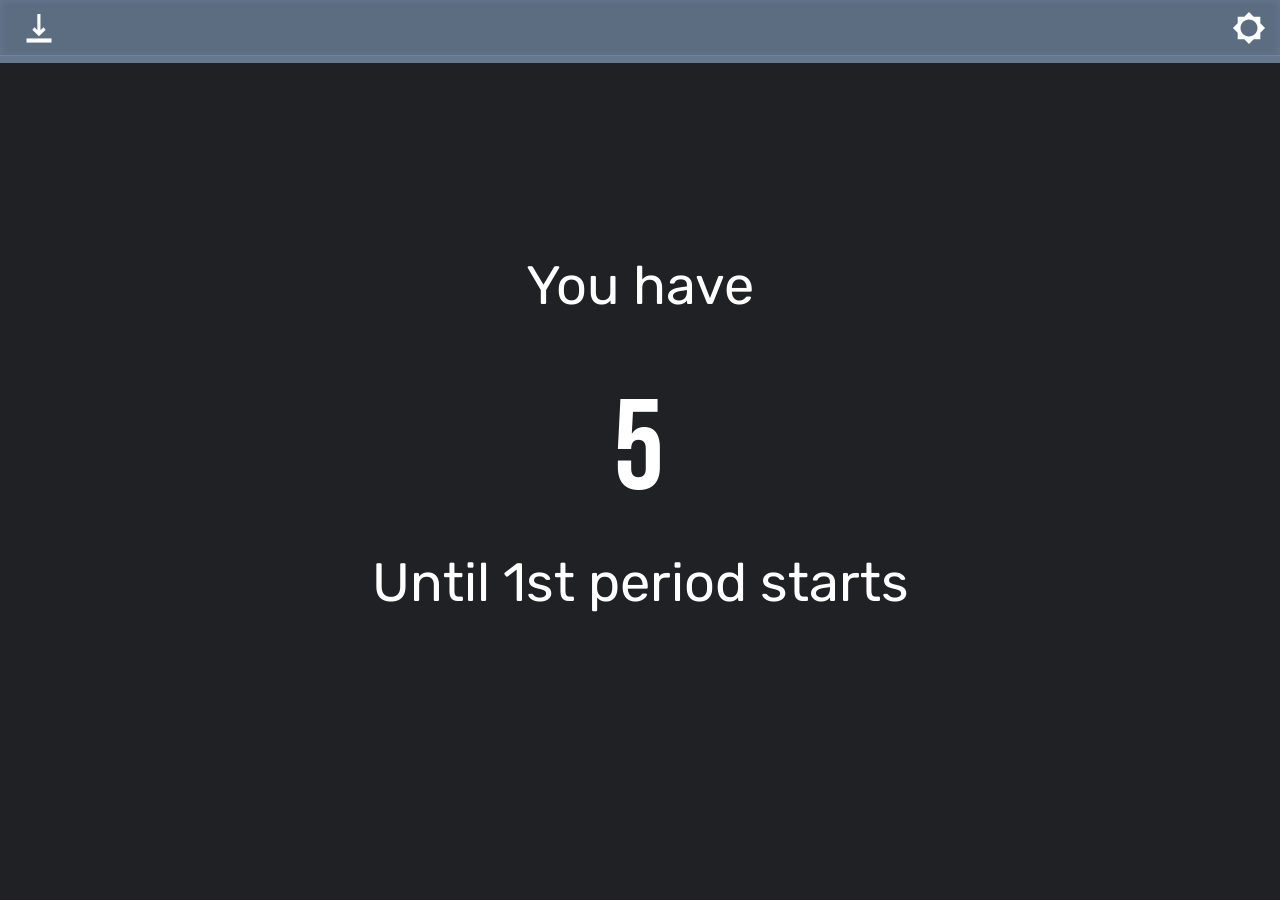
==== index.html @ 4360d19e "upload main files" ====
<html lang="en">
    <head>
    <meta charset="UTF-8">
    <title id="title">Work pls</title>
    <link rel="icon" href="icons/icon.svg">
    <link href="Scripts/fonts.css" rel="stylesheet" type="text/css">
    <link href="Scripts/theme.css" rel="stylesheet" type="text/css">
    <link href="Scripts/style.css" rel="stylesheet" type="text/css">
    <link id="customFont" href="https://fonts.googleapis.com/css?family=Roboto" rel="stylesheet">
    <style id="customFontCSS"></style>
    <style id="imported-fonts"></style>
<body class="dark" style="transition-duration: 350ms;">
    <div id="count-down" style="display: none;">
        <p id="count-text">0:00:00 until the year is over</p>
    </div>
    <div id="settingsMenu">
        <details open>
            <summary class="setText">Schedule</summary>
            <div class="settingsContainer" tabindex="-1">
                <select id="myDropdown"><option value="">None</option></select><label class="setText">Count Down to Date</label>
            </div>
            <div class="settingsContainer" tabindex="-1">
                <select id="schedule-selection" class="settings"><option value="">None</option></select>
                <label class="setText">Campus / Grade</label>
            </div>
            <div tabindex="-1" class="settingsContainer">
                <select tabindex="-1" class="settings" id="database-source">
                    <option value="local">Local</option>
                    <option value="global">Global</option>
                </select> <label class="setText">Schedule Data Source</label>
            </div>
        </details>
        <details open>
            <summary class="setText">Appearance</summary>
            <div class="settingsContainer">
                <input class="settings" tabindex="-1"id="navbarColor" type="color" value="#5c6d81" onfocus="autoUpdNavbar(this)"/> <label class="setText">Navbar Color</label>
            </div>
            <div class="settingsContainer">
                <input class="settings" id="textism" tabindex="-1"type="color" value="#ffffff" onfocus="autoUpdText(this)"/> <label class="setText">Text Color</label>
            </div>
            <div class="settingsContainer">
                <input class="settings" id="countdown-color" tabindex="-1" type="color" value="#ffffff"/> <label class="setText">Countdown Text Color</label>
            </div>
            <div class="settingsContainer">
                <input class="settings" id="countdown-background-color" tabindex="-1" type="color" value="#0086ba"/> <label class="setText">Countdown Background Color</label>
            </div>
            <div class="settingsContainer">
                <input class="settings" tabindex="-1" id="iconcolor" type="color" value="#ffffff" onfocus="autoUpdIconColor(this)"/> <label class="setText">Icon Color</label>
            </div>
            <div class="settingsContainer">
                <input class="settings" tabindex="-1" id="bg" type="color" value="#202124" onfocus="autoUpd(this)"/> <label class="setText">Background Color</label>
            </div>
            <div class="settingsContainer" tabindex="-1">
                <select class="settings" tabindex="-1" id="fonts" onchange="changeFont(this)">
                <option class="optionSettings Default"><p>Default</p></option>
                <option class="optionSettings Hylian"><p>Hylian</p></option>
                <option class="optionSettings Apple"><p>Apple</p></option>
                <option class="optionSettings Mason"><p>Mason</p></option>
                <option class="optionSettings Kirby"><p>Kirby</p></option>
                <option class="optionSettings GameboySmall"><p>Gameboy</p></option>
                <option class="optionSettings LOTR" style="font-size: unset !important;"><p>LOTR</p></option>
                <option class="optionSettings Minecraft"><p>Minecraft</p></option>
                <option style="font-family: 'Unknown';" class="optionSettings"><p>Unknown</p></option>
                <option class="optionSettings" style="font-family: 'Enchanting';"><p>Enchanting</p></option>
                <option class="optionSettings Demon"><p>Demon</p></option>
                <option class="optionSettings CookieMonster"><p>CookieMonster</p></option>
                <option class="optionSettings OnePiece"><p>OnePiece</p></option>
                <option class="optionSettings BlackOps"><p>BlackOps</p></option>
                <option class="optionSettings Sankofa"><p>Sankofa</p></option>
                <option class="optionSettings Knight"><p>Knight</p></option>
                <option class="optionSettings Google"><p>Google</p></option>
                <option class="optionSettings SilkScreen"><p>SilkScreen</p></option>
                <option class="optionSettings Micro5"><p>Micro5</p></option>
                <option class="optionSettings Monoton"><p>Monoton</p></option>
                <option class="optionSettings Circular"><p>Circular</p></option>
                <option class="optionSettings Wingding"><p>Wingding</p></option>
                <option class="optionSettings Navy"><p>Navy</p></option>
                <option class="optionSettings Knee"><p>Knee</p></option>
            </select>  <label class="setText">Font Style</label>
        </div>
            <div class="settingsContainer" tabindex="-1">
                <select class="settings" tabindex="-1" id="fx" onchange="changeFX(this)">
                    <option class="optionSettings Mason">None</option>
                    <option class="optionSettings Mason">Daniella</option>
                    <option class="optionSettings Mason">Christmas</option>
                </select>  <label class="setText">Custom FX</label>
            </div>
            <div tabindex="-1" class="settingsContainer">
                <select tabindex="-1"  class="settings" id="presets" onchange="changePreset(this)">
                <option class="optionSettings Mason">None</option>
                <option class="optionSettings Mason">Christmas</option> 
                <option class="optionSettings Mason">Thanksgiving</option>
                <option class="optionSettings Mason">Daniella</option> 
                <option class="optionSettings Mason">Cranberry</option> 
                <option class="optionSettings Mason">EthanRe</option> 
                <option class="optionSettings Mason">Coolest</option> 
                <option class="optionSettings Mason">Christopher</option> 
                <option class="optionSettings Mason">Isaiah</option> 
                <option class="optionSettings Mason">EnchantingTable</option> 
                <option class="optionSettings Mason">Jack</option> 
                <option class="optionSettings Mason">WRX-STI</option>
                <option class="optionSettings Mason">Moto</option> 
                <option class="optionSettings Mason">Mason</option> 
                <option class="optionSettings Mason">Borton</option> 
                <option class="optionSettings Mason">The G.O.A.T</option> 
                <option class="optionSettings Mason">Goat Edit</option> 
                <option class="optionSettings Mason">Massive</option> 
                <option class="optionSettings Mason">Skibidi</option> 
                <option class="optionSettings Mason">ThickOfIt</option> 
                <option class="optionSettings Mason">KneeSurgery</option> 
                <option class="optionSettings Mason">Cyrus</option> 
                <option class="optionSettings Mason">Navy</option>
                <option class="optionSettings Mason">JordanN</option> 
                <option class="optionSettings Mason">Subnautica</option> 
                <option class="optionSettings Mason">Kenzie</option> 
                <option class="optionSettings Mason">Paige</option> 
                <option class="optionSettings Mason">Peanuts</option> 
                <option class="optionSettings Mason">RX-7</option> 
                <option class="optionSettings Mason">Bill</option> 
                <option class="optionSettings Mason">Tales</option> 
                
                </select>
                <label class="setText">Presets</label>
            </div>

            <div tabindex="-1" class="settingsContainer">
                <select id="timeControls" class="settings" title="Changes which time renderer the site should use, defaults to 'Classic' Milliseconds will return after spirit week" onchange="changeTimeControl(this)">
                <option value="Classic" title="Displays regular times, very consistant">Classic</option>
                <option value="Milliseconds" title="Displays milliseconds, can be volitile">Milliseconds</option>
                </select> <label class="setText">Time Controller</label>
            </div>
            <div tabindex="-1" class="settingsContainer">
                <button tabindex="-1" onclick="downloadCST()">Download CST</button>
            </div>
            <div tabindex="-1" class="settingsContainer">
                <button tabindex="-1" onclick="clearBGImg()">Clear Image</button>
            </div>
            <div tabindex="-1" class="settingsContainer">
                <button tabindex="-1" onclick="clearFonts()">Clear Saved Fonts</button>
            </div>
            <div tabindex="-1" class="settingsContainer">
                <input tabindex="-1" type="checkbox" id="span" value="false"><label class="setText">Use Spanish</label>
            </div>
            <div tabindex="-1" class="settingsContainer">
                <input tabindex="-1" id="navbar-opacity" type="range" min="0" step=".01" max="1" value="1" onfocus="updateNbOp(this)" onblur="cancelUpdateNbOp()" onchange="saveNavbarOpacity(this)"><label class="setText">Navbar Opacity</label>
            </div>
            <div tabindex="-1" class="settingsContainer">
                <button tabindex="-1" type="button" onclick="resetSettings()">Reset Settings</button>
            </div>
        </details>
        <details open>
            <summary class="setText">Background Image</summary>
            <div class="settingsContainer">
                <div class="file-input-control">
                    <input class="settings" tabindex="-1" id="bg-img" type="file" accept="image/*" onchange="updateBGImage(this)"/>
                    <label class="file-input-button" for="bg-img">Choose File</label>
                    <span class="file-input-name">No file selected</span>
                    <span id="bg-image-status" class="file-upload-status" role="status" aria-live="polite"></span>
                </div>
                <label class="setText">ALT Background Image</label>
            </div>
            <div tabindex="-1" class="settingsContainer" title="Change how the background image fits the page">
                <select tabindex="-1" id="sizing" class="settings" onchange="changeSizingStyle(this)">
                    <option class="Mason" title="Fill the entire screen no matter if the image actually fits">Cover</option>
                    <option class="Mason" title="Fit the image so it doesn't go too far in any direction">Contain</option>
                    <option class="Mason" title="Set a custom Image Size">Custom</option>
                </select> <label class="setText">  Background Image Sizing</label>
            </div>
            <div tabindex="-1" class="settingsContainer" title="Change the size" id="custom-position">
                <input type="range" min="1" max="100" step="1" id="value-x" onchange="changeCustomSize(this)"> <label>Custom Width</label> <br>
            </div>
            <div tabindex="-1" class="settingsContainer" title="Change how the background image repeats">
                <select tabindex="-1" id="repeating" class="settings" onchange="changeRepeatStyle(this)">
                    <option class="Mason" value="no-repeat" title="Don't repeat the image">No-Repeat</option>
                    <option class="Mason" value="repeat-x" title="Repeat the image across the width">Repeat-X</option>
                    <option class="Mason" value="repeat-y" title="Repeat the image across the height">Repeat-Y</option>
                    <option class="Mason" value="repeat" title="Repeat the image across both directions">Repeat</option>
                </select> <label class="setText">Background Image Repeating</label>
            </div>
        </details>
        <details open>
            <summary class="setText">Schedule Data</summary>
            <div class="settingsContainer" tabindex="-1">
                <select id="custom-schedule-sheet" class="settings">
                    <option value="mainSchedule">Main Schedule</option>
                    <option value="countdown">Countdown</option>
                    <option value="specialScheduleDays">Special Days</option>
                    <option value="periodText">Period Text</option>
                </select>
                <label class="setText">CSV type to upload</label>
            </div>
            <div class="settingsContainer" tabindex="-1">
                <button type="button" id="download-schedule-example">Download Example Data</button>
            </div>
            <div class="settingsContainer" tabindex="-1">
                <a class="tutorial-button" href="CSV_Upload_Tutorial.html" target="_blank" rel="noopener">Open CSV Tutorial</a>
            </div>
            <div class="settingsContainer" tabindex="-1">
                <div class="file-input-control">
                    <input id="custom-schedule-file" type="file" accept=".csv,text/csv" class="settings">
                    <label class="file-input-button" for="custom-schedule-file">Choose CSV File</label>
                    <span class="file-input-name">No file selected</span>
                    <span id="schedule-upload-status" class="file-upload-status" role="status" aria-live="polite"></span>
                </div>
                <label class="setText">Upload Schedule Data</label>
            </div>
        </details>
        </div>
    </div>
    <div class="navbar" id="navbarspace"></div>
        <div class="navbar" id="navbar">
            <div class="icon" id="import-box">
                <img id="import" class="s-icon" onclick="importFont()" src="icons/import.svg">
            </div>
        <svg class="icon darkmode" id="allsun" xmlns="http://www.w3.org/2000/svg" viewBox="0 0 24 24">
            <path d="M0 0h24v24H0z" fill="none"></path>
            <path id="sunrays" d="M20 15.31L23.31 12 20 8.69V4h-4.69L12 .69 8.69 4H4v4.69L.69 12 4 15.31V20h4.69L12 23.31 15.31 20H20v-4.69zM12 18c-3.31 0-6-2.69-6-6s2.69-6 6-6 6 2.69 6 6-2.69 6-6 6z" style="transition-duration: 350ms;"></path>
        </svg>
    </div>
    <div id="sub-console"></div>
    <div id="content">
        <video id="video" loop preload="none">
            <source id="source" src="Videos/charlie brown.mp4">
        </video>
        <div id="schedule">
            <div id="prompt" data-before="You have" data-after="Until 1st period starts" onclick="">5</div>
        </div>
        <div class="material-symbols-rounded" id="fullscreen">fullscreen</div>
        <div id="iframes"></div>
        <div id="text-input"></div>
        <div class="container"></div>
        <div id="input" contenteditable="true"></div>
    </div>
    <footer>
        <a href="">Nothing</a>
        <a href="" versetoblooket="">Works</a>
        <a href="">Down</a>
        <a href="">Here</a>
        <a href="">Quote Book</a>
        <span>2022 Henry Getz</span>
    </footer>
        <script src="Scripts/googleSheets.js"></script>
    <script src="Scripts/testClock.js"></script>
    <script src="Scripts/mainSchedule.js"></script>
    <script src="Scripts/hscript.js"></script>
    <script src="Scripts/endOfYearTimer.js" defer></script>
    <script defer src="Scripts/script.js"></script>
    <script src="Scripts/font-import.js"></script>
    <script src="Scripts/files.js"></script>
    <script src="Scripts/cstParser.js"></script>
    <script src="Scripts/timeControls.js" defer></script>
    <script src="Scripts/countdownDropdown.js"></script>
    <script src="Scripts/nextClass.js"></script>
</body></html>
---- Scripts/fonts.css ----
@font-face {
    font-family: "Rubik";
    src: url('../fonts/Rubik-Italic-VariableFont_wght.ttf') format('truetype');
    font-style: italic;
}

@font-face {
    font-family: "Rubik";
    src: url('../fonts/Rubik-VariableFont_wght.ttf') format('truetype');
    font-weight: normal;
}
/*
@font-face {
    font-family: "Lobster";
    src: url('../static/fonts/Lobster-Regular.ttf') format('truetype');
}

@font-face {
    font-family: "Amatic";
    src: url('../static/fonts/AmaticSC-Regular.ttf') format('truetype');
    font-weight: normal;
}

@font-face {
    font-family: "Amatic";
    src: url('../static/fonts/AmaticSC-Bold.ttf') format('truetype');
    font-weight: bold;
}

@font-face {
    font-family: "Abril Fatface";
    src: url('../static/fonts/AbrilFatface-Regular.ttf') format('truetype');
}
*/
@font-face {
    font-family: "Bebas Neue";
    src: url('../fonts/BebasNeue-Regular.ttf') format('truetype');
}
@font-face {
    font-family: "Default";
    src: url('../fonts/BebasNeue-Regular.ttf') format('truetype');
}
@font-face {
    font-family: "Hylian";
    src: url('../fonts/ZeldaGlyphs-v2-Deco.ttf') format('truetype');
}
@font-face {
    font-family: "Mason";
    src: url('../fonts/IBMPlexMono-SemiBold.ttf')
}
@font-face {
    font-family: "Kirby";
    src: url('../fonts/kirby-classic.ttf')
}
@font-face {
    font-family: "Minecraft";
    src: url('../fonts/MinecraftRegular-Bmg3.otf')
}
@font-face {
    font-family: "Unknown";
    src: url('../fonts/Unown.ttf')
}
@font-face {
    font-family: "Enchanting";
    src: url('../fonts/minecraft-enchantment.ttf')
}
@font-face {
    font-family: "Gameboy";
    src: url('../fonts/PokemonGb-RAeo.ttf')
}
@font-face {
    font-family: "LOTR";
    src: url("../fonts/Aelfa-mlam.ttf")
}
@font-face {
    font-family: "Demon";
    src: url('../fonts/BloodCrow-GdXg.ttf');
}
@font-face {
    font-family: "OnePiece";
    src: url('../fonts/OnePiece-zAqL.ttf');
}
@font-face {
    font-family: "Apple";
    src: url("../fonts/apple.woff");
}
@font-face {
    font-family: "CookieMonster";
    src: url("../fonts/Blacktinbox-oGoA.ttf");
}

@font-face {
    font-family: "BlackOps";
    src: url("../fonts/BlackOps.ttf");
}
@font-face {
    font-family: "Sankofa";
    src: url("../fonts/SankofaDisplay-Regular.ttf");
}
@font-face {
    font-family: "Knight";
    src: url("../fonts/KnightFont.ttf");
}
@font-face {
    font-family: "Google";
    src: url("../fonts/GoogleFont.ttf");
}
@font-face {
    font-family: "SilkScreen";
    src: url("../fonts/Silkscreen-Regular.ttf");
}
@font-face {
    font-family: "Micro5";
    src: url("../fonts/Micro5-Regular.ttf");
}
@font-face {
    font-family: "Monoton";
    src: url("../fonts/Monoton.ttf");
}
@font-face {
    font-family: 'Circular';
    src: url("../fonts/FlowCircular-Regular.ttf");
}
@font-face {
    font-family: 'Wingding';
    src: url("../fonts/wingding.ttf");
}
@font-face {
    font-family: "Navy";
    src: url("../fonts/BabelStoneMaritime.ttf");
}
@font-face {
    font-family: 'Christmas';
    src: url('../fonts/MerryChristmasColorRegular-ELxn.ttf');
}
@font-face {
    font-family: 'Knee';
    src: url('../fonts/VinaSans-Regular.ttf');
}
@font-face {
    font-family: "Borton";
    src: url('../fonts/TimesNewRoman.ttf');
}
/*
@font-face {
    font-family: "Cabin Sketch";
    src: url('../static/fonts/CabinSketch-Bold.ttf') format('truetype');
    font-weight: bold;
}

@font-face {
    font-family: "Cabin Sketch";
    src: url('../static/fonts/CabinSketch-Regular.ttf') format('truetype');
    font-weight: normal;
}

@font-face {
    font-family: "Fredoka One";
    src: url('../static/fonts/FredokaOne-Regular.ttf') format('truetype');
}

@font-face {
    font-family: "Readex Pro";
    src: url('../static/fonts/ReadexPro-VariableFont_wght.ttf') format('truetype');
}

@font-face {
    font-family: "Alata";
    src: url('../static/fonts/Alata-Regular.ttf') format('truetype');
}

@font-face {
    font-family: "Bungeee Shade";
    src: url('../static/fonts/BungeeShade-Regular.ttf') format('truetype');
}

@font-face {
    font-family: "Pattaya";
    src: url('../static/fonts/Pattaya-Regular.ttf') format('truetype');
}

@font-face {
    font-family: "Itim";
    src: url('../static/fonts/Itim-Regular.ttf') format('truetype');
}

@font-face {
    font-family: "Kalam";
    src: url('../static/fonts/Kalam-Regular.ttf') format('truetype');
    font-weight: normal;
}

@font-face {
    font-family: "Kalam";
    src: url('../static/fonts/Kalam-Light.ttf') format('truetype');
    font-weight: lighter;
}

@font-face {
    font-family: "Kalam";
    src: url('../static/fonts/Kalam-Bold.ttf') format('truetype');
    font-weight: bold;
    font-style: normal;
}

@font-face {
    font-family: "Cinzel";
    src: url('../static/fonts/Cinzel-VariableFont_wght.ttf') format('truetype');
}

@font-face {
    font-family: "Graduate";
    src: url('../static/fonts/Graduate-Regular.ttf') format('truetype');
}

@font-face {
    font-family: "Fugaz One";
    src: url('../static/fonts/FugazOne-Regular.ttf') format('truetype');
}

@font-face {
    font-family: "Black Ops";
    src: url('../static/fonts/BlackOpsOne-Regular.ttf') format('truetype');
}

@font-face {
    font-family: "Lobster Two";
    src: url('../static/fonts/LobsterTwo-Regular.ttf') format('truetype');
    font-weight: normal;
    font-style: normal;
}

@font-face {
    font-family: "Lobster Two";
    src: url('../static/fonts/LobsterTwo-Italic.ttf') format('truetype');
    font-weight: normal;
    font-style: italic;
}

@font-face {
    font-family: "Lobster Two";
    src: url('../static/fonts/LobsterTwo-BoldItalic.ttf') format('truetype');
    font-weight: bold;
    font-style: italic;
}

@font-face {
    font-family: "Lobster Two";
    src: url('../static/fonts/LobsterTwo-Bold.ttf') format('truetype');
    font-weight: bold;
    font-style: normal;
}

@font-face {
    font-family: "Special Elite";
    src: url('../static/fonts/SpecialElite-Regular.ttf') format('truetype');
}

@font-face {
    font-family: "Pacifico";
    src: url('../static/fonts/Pacifico-Regular.ttf') format('truetype');
}

@font-face {
    font-family: "Bangers";
    src: url('../static/fonts/Bangers-Regular.ttf') format('truetype');
}

@font-face {
    font-family: "Luckiest Guy";
    src: url('../static/fonts/LuckiestGuy-Regular.ttf') format('truetype');
}

@font-face {
    font-family: "Copse";
    src: url('../static/fonts/Copse-Regular.ttf') format('truetype');
}
*/
---- Scripts/theme.css ----
@font-face {
    font-family: "Material Symbols Outlined";
    font-style: normal;
    font-weight: 100 700;
    font-display: block;
    src: url("../fonts/material-symbols-outlined.woff2") format("woff2");
  }
  
  .material-symbols-outlined {
    font-family: "Material Symbols Outlined";
    font-weight: normal;
    font-style: normal;
    font-size: 24px;
    line-height: 1;
    letter-spacing: normal;
    text-transform: none;
    display: inline-block;
    white-space: nowrap;
    word-wrap: normal;
    direction: ltr;
    -webkit-font-smoothing: antialiased;
    -moz-osx-font-smoothing: grayscale;
    text-rendering: optimizeLegibility;
    font-feature-settings: "liga";
  }
  
  @font-face {
    font-family: "Material Symbols Rounded";
    font-style: normal;
    font-weight: 100 700;
    font-display: block;
    src: url("../fonts/material-symbols-rounded.woff2") format("woff2");
  }
  .material-symbols-rounded {
    font-family: "Material Symbols Rounded";
    font-weight: normal;
    font-style: normal;
    font-size: 24px;
    line-height: 1;
    letter-spacing: normal;
    text-transform: none;
    display: inline-block;
    white-space: nowrap;
    word-wrap: normal;
    direction: ltr;
    -webkit-font-smoothing: antialiased;
    -moz-osx-font-smoothing: grayscale;
    text-rendering: optimizeLegibility;
    font-feature-settings: "liga";
  }
  
  @font-face {
    font-family: "Material Symbols Sharp";
    font-style: normal;
    font-weight: 100 700;
    font-display: block;
    src: url("../fonts/material-symbols-sharp.woff2") format("woff2");
  }
  .material-symbols-sharp {
    font-family: "Material Symbols Sharp";
    font-weight: normal;
    font-style: normal;
    font-size: 24px;
    line-height: 1;
    letter-spacing: normal;
    text-transform: none;
    display: inline-block;
    white-space: nowrap;
    word-wrap: normal;
    direction: ltr;
    -webkit-font-smoothing: antialiased;
    -moz-osx-font-smoothing: grayscale;
    text-rendering: optimizeLegibility;
    font-feature-settings: "liga";
  }
  
  input::-webkit-outer-spin-button, input::-webkit-inner-spin-button {
      -webkit-appearance: none;
      margin: 0;
  }
  
  ::-webkit-scrollbar {
      width: 0;
  }
  
  input[type=number] {
      font-family: 'Google Sans',Roboto,Arial,sans-serif;
      font-size: 17pt;
  }
  
  html, body {
      padding: 0;
      margin: 0;
  }
  
  p {
      line-height: 24px;
      margin: 0;
  }
  
  :root {
      min-height: 100%;
      display: flex;
      flex-direction: column;--border: 2px;
      --border-radius: 0.5em;
      --time: 2s;
      --icon-color: #2f424e;
      --icon-color-hover: cornsilk;
  --weight: 510;
  }
  
  .light {
      --primary-color: #4c47dd;
      --secondary-color: #536390;
      --font-color: #63666b;
      --secondary-font-color: white;
      --bg-color: white;
      --input-bg-color: #ffffff;
      --heading-color: #292922;
      --active-border-color: #1a73e8;
      --check: green;
      --selection: lightgray;
      --sketch: dimgray;
      --navbar: #778693;
      --icon-color: #232b2a;
      --icon-color-hover: #414f4e;
      --background: #f1f3f4;
      --blank: 226 226 230;
      --color: black;
      --border-color: rgb(191 191 191);
      --red: #a00;
  }
  
  .dark {
      --caret-color: #8ab4f8;
      --primary-color: #292761;
      --secondary-color: #818cab;
      --font-color: #ffffff;
      --font-color-hover: #8989b0;
      --bg-color: #202124;
      --input-bg-color: #9babf8;
      --heading-color: #818cab;
      --footer-color: #2f424e;
      --active-border-color: #d2e3fc;
      --check: limegreen;
      --input-bg-color: #86868612;
      --selection: #508db4;
      --navbar: #5c6d81;
      --icon-color: white;
      --icon-color-hover: lightgray;
      --error: #ca3636;
      --main-background: 32, 33, 36;
      --background: rgb(78 110 206);
      --blank: 61 63 64;
      --color: #ffffff;
      --border-color: rgb(95 99 104);
      --red: rgb(237 78 76);
  }
  
  ::selection {
      background: var(--selection);
  }
  
  /* .dark .light {
      transition-duration: 3s;
  } */
  body {
      /* transition-duration: 450ms; */
      transition-property: background, color, border;
      transition-timing-function: ease-in;
      -webkit-tap-highlight-color: transparent;
      font-family: 'Google Sans',Roboto,Arial,sans-serif;
      font-size: 16px;
      color: var(--font-color);
      background-color: var(--bg-color);
      box-sizing: border-box;
      /* user-select: none; */
      /* overflow: scroll; */
      flex-grow: 1;
      display: flex;
      flex-direction: column;
  }
  
  div.icon {
      box-sizing: content-box;
      display: flex;
      align-items: center;
      height: auto;
      width: 50px;
      justify-content: center;
      user-select: none;
  }
  
  div.icon a {
      user-select: none;
  }
  .s-icon {
    position: absolute;
    color: rgb(140, 13, 13) !important;
    fill: rgb(140, 13, 13);
  }
  .icon {
      color: #ffffff !important;
      fill: #ffffff;
      /* width: 36px; */
      height: 36px;
      /* transition-property: background, color, border, filter, width, fill; */
      /* transition-timing-function: cubic-bezier(0.46, 0.03, 0.52, 0.96); */
      filter: drop-shadow(1px 1px 29px transparent);
      user-select: none;
      cursor: pointer;
      z-index: 2;
      font-family: "Material Symbols Rounded";
      font-variation-settings: 'FILL' 1, 'wght' var(--weight);
      font-size: 24pt;
  }
  
  .not-clickable {
      cursor: initial;
  }
  
  svg.icon path {
      transition-property: fill;
  }
  
  
  #fileMode, #settings {
      visibility: hidden;
  }
  
  footer {
      box-sizing: border-box;
      bottom: 0px;
      min-height: fit-content;
      flex-grow: 1;
      width: 100vw;
      display: grid;
      grid-template-columns: 1fr 1fr 1fr 1fr 1fr;
      gap: 10px;
      text-align: center;
      left: -00px;
      background-color: #2f424e;
      text-transform: lowercase;
      font-family: Copse;
      font-size: 17px;
      color: var(--secondary-font-color);
      align-items: center;
      align-content: center;
      padding: 14px;
      justify-content: space-evenly;
  }
  
  footer a {
      cursor: pointer;
      transition: 100ms;
      color: var(--secondaryfont-color);
      text-decoration: none;
  }
  
  footer a:hover {
      color: var(--active-border-color);
      /* font-size: 18px; */
      filter: drop-shadow(2px 4px 6px black);
  }
  
  a {
      text-decoration: none;
      color: inherit;
  }
  
  footer span {
      grid-column-start: 1;
      grid-column-end: -1;
      /* color: lightblue; */
      margin-top: 26px;
      text-transform: initial;
      font-size: 20px;
      font-family: 'Hylian';
      display: none;
  }
  
  footer div {
      width: fit-content;
      margin: auto;
  }
  
  hr {
      flex-basis: 100%;
      height: 0;
      margin: 0;
      border: 0;
  }
  
  #content {
      display: flex;
      position: static;
      margin: 0;
      padding: 5%;
      box-sizing: border-box;
      width: 100%;
      flex-direction: column;
  }
  
  img {
      -webkit-user-drag: none;
  }
  
  .navbar {
      height: 50px;
      width: 100%;
  }
  
  #navbarspace {
      position: absolute;
      background-color: var(--navbar);
      filter: brightness(1.111);
      transform: scaleY(1.25);
      height: 51px;
  }
  
  #navbar {
      box-sizing: border-box;
      position: absolute;
      top: 0px;
      left: 0px;
      backdrop-filter: blur(4px) brightness(0.9);
      -webkit-backdrop-filter: blur(4px) brightness(0.9);
      display: flex;
      align-items: center;
      padding: 0px 14px;
      justify-content: space-between;
      align-content: center;
      color: var(--color);
      font-variation-settings: "FILL" 1;
      height: 56px !important;
      border-bottom: 1px solid rgba(255, 255, 255, 0.12);
  }
  
  #navbar a {
      display: flex;
      align-items: center;
      justify-content: space-evenly;
      font-size: 29pt;
  }
  
  #sun, #sunrays {
      transform-origin: 50% 50%;
      transition-timing-function: cubic-bezier(0.44, 0.15, 0.16, 1.44);
      transition-property: transform, fill;
  }
  #allsun {
      position: static;
      width: 34px;
      height: 34px;
      margin-left: auto;
      transform-origin: center;
      transition: transform 400ms ease;
  }
    #allsun.settings-open {
        transform: rotate(180deg);
  }
  body.dark #sun {
      transform: translate(-15%, 0%) scale(120%) rotateY(41deg);
  }
  
  body.dark #sunrays {
      transform: rotate(-180deg);
  }
  
  .sharp {
      font-family: "Material Symbols Sharp";
  }
  
  a[href*="contact"] {
      display: none !important;
  }
  
  #intro span.header {
      width: 100%;
      text-align: center;
  }
  
  .links {
      display: flex;
      justify-content: space-around;
      width: 100%;
      
  }
  
  footer {
      display: block !important;
  }
---- Scripts/style.css ----
html, body {
    overflow: hidden;
    height: 100%;
    margin: 0;
    background-image: unset;
    background-repeat: no-repeat;
    background-size: cover;
    background-position: 50% 100%;
}
* {
    box-sizing: border-box;
}
#video {
    left:0;
    top:0;
    width: 100%;
    height: 100%;
    position: absolute;
    z-index: -1;
    display: none;
    object-fit: cover;

}
.snow {
    width: 5vh;
    height: 5vh;
    position: absolute;
    z-index: 0;
}
body {
    display: flex;
    align-items: center;
}
.setText {
    filter: none;
}
.settings {
    margin-right: 4px;
}
#custom-position {
    display: none;
}
* {
    user-select: none;
}
#settingsMenu {
    background-color: #202124;
    color: #ffffff;
    width: min(440px, 36vw);
    height: min(72vh, 640px);
    position: absolute;
    right: 0;
    top: 10%;
    z-index: 4;
    filter: none;
    opacity: 0;
    visibility: hidden;
    pointer-events: none;
    transform: translateX(110%);
    transition: transform 400ms cubic-bezier(0.42, 0, 0.27, 1.02), opacity 220ms ease, visibility 0ms linear 220ms;
    border: 2px solid;
    border-color: #5c6d81;
    border-radius: 14px;
    overflow-y: auto;
    overflow-x: hidden;
    padding: 12px;
    box-sizing: border-box;
    box-shadow: 0 16px 34px rgba(0, 0, 0, 0.38);
    scrollbar-width: thin;
    scrollbar-color: #778693 transparent;
}
#settingsMenu.open {
    opacity: 1;
    visibility: visible;
    pointer-events: auto;
    transform: translateX(0);
    transition: transform 400ms cubic-bezier(0.42, 0, 0.27, 1.02), opacity 220ms ease, visibility 0ms linear 0ms;
}
#settingsMenu::-webkit-scrollbar {
    width: 8px;
}
#settingsMenu::-webkit-scrollbar-track {
    background: transparent;
}
#settingsMenu::-webkit-scrollbar-thumb {
    background: #778693;
    border-radius: 4px;
}
#settingsMenu::-webkit-scrollbar-thumb:hover {
    background: #b8cbe0;
}
.settingsContainer {
    filter: none !important;
    padding: 8px 10px;
    display: flex;
    flex-direction: row;
    align-items: center;
    gap: 10px;
    min-height: 38px;
    box-sizing: border-box;
}
details {
    margin: 0 0 12px;
    border: 1px solid rgba(255, 255, 255, 0.2);
    border-radius: 10px;
    overflow: hidden;
    background: rgba(255, 255, 255, 0.04);
    box-shadow: inset 0 1px 0 rgba(255, 255, 255, 0.04);
}
details[open] {
    padding-bottom: 6px;
}
summary {
    padding: 11px 14px;
    cursor: pointer;
    font-weight: 600;
    letter-spacing: 0.06em;
    text-transform: uppercase;
    list-style: none;
    color: #ffffff;
    background: rgba(92, 109, 129, 0.42);
    border-bottom: 1px solid rgba(255, 255, 255, 0.14);
    transition: background 0.18s ease;
}
summary:hover,
summary:focus-visible {
    background: rgba(120, 142, 164, 0.52);
}
summary::-webkit-details-marker {
    display: none;
}
summary::after {
    content: "+";
    float: right;
    color: #d7e2ef;
}
details[open] summary::after {
    content: "-";
}
.settingsContainer label {
    flex: 1;
    color: inherit;
    line-height: 1.2;
}
.settingsContainer select,
.settingsContainer button,
.settingsContainer input[type="file"] {
    font: inherit;
    font-weight: normal;
    color: #ffffff;
    background: #30343b;
    border: 1px solid #778693;
    border-radius: 4px;
    padding: 5px 7px;
}
.settingsContainer select {
    max-width: 62%;
}
.settingsContainer select option {
    font-family: inherit !important;
    font-weight: normal !important;
}
.settingsContainer button {
    cursor: pointer;
}
.settingsContainer .tutorial-button {
    display: inline-block;
    color: #ffffff;
    background: #30343b;
    border: 1px solid #778693;
    border-radius: 4px;
    padding: 5px 7px;
    text-decoration: none;
}
.settingsContainer button:hover,
.settingsContainer .tutorial-button:hover,
.settingsContainer .tutorial-button:focus,
.settingsContainer select:focus,
.settingsContainer input[type="file"]:focus {
    border-color: #b8cbe0;
    outline: 2px solid rgba(184, 203, 224, 0.25);
}
.settingsContainer input[type="color"] {
    filter: none;
    width: 42px;
    height: 28px;
    padding: 2px;
    border: 1px solid #778693;
    border-radius: 4px;
    background: #30343b;
}
.file-input-control {
    display: flex;
    align-items: center;
    gap: 6px;
    max-width: 62%;
    min-width: 0;
}
.file-input-control input[type="file"] {
    position: absolute;
    width: 1px;
    height: 1px;
    opacity: 0;
    pointer-events: none;
}
.file-input-button {
    flex: 0 0 auto;
    padding: 5px 7px;
    color: #ffffff;
    background: #30343b;
    border: 1px solid #778693;
    border-radius: 4px;
    cursor: pointer;
    white-space: nowrap;
}
.file-input-button:hover,
.file-input-button:focus-within {
    border-color: #b8cbe0;
    outline: 2px solid rgba(184, 203, 224, 0.25);
}
.file-input-name {
    overflow: hidden;
    text-overflow: ellipsis;
    white-space: nowrap;
}
#navbar-opacity {
    filter: none;
    accent-color: #0086ba;
}
#span {
    accent-color: #ff7945;
}
#teachers {
    text-align: center;
    position: absolute;
    top: 15%;
    margin-bottom: 10px;
    margin-top: 10px;
    font-family: "Bebas Neue";
    outline: 0;
    font-size: 115%;
    padding: 4px;
    border-radius: 9px;
    border: 2px solid #929292;
}
#allsuns {
    position: absolute;
	top: 12%;
    z-index: 2;
	right: .5%;
}
#teachers.dark {
    background: #282b3a;
    color: #fff;
}
#teachers.light {
    background:  #fff;
    color: #282b3a;
}
#main {
    width: 100vw;
    height: 300px;
    position: static;
    /* z-index: -1; */
    margin: 0px 0px;
    user-select: none;
    object-fit: cover;
    object-position: bottom;
}
#fonts {
    text-align: center;
}
#presets {
    text-align: center;
}
#fx {
    text-align: center;
}
.playful {
    font-family: Lobster, Arial;
    font-size: 35px;
    margin-right: 5px;
}

.header {
    font-size: 31px;
    word-spacing: 10px;
    color: var(--sketch);
    font-weight: normal;
    font-family: Itim;
}

#portrait {
    width: 84px;
    border-radius: 150px;
    float: left;
    /* top: 10%;
  left: 40%; */
    shape-outside: circle(80% at 50% 23px) border-box;
    justify-content: center;
    margin-right: 15px;
    margin-bottom: 18px;
    /* display: none; */
    user-select: none;
    /* filter: grayscale(1); */
}

#intro {
    column-gap: 18px;
    align-items: flex-start;
}

@media screen and (max-width: 400px) {
    #portrait {
        display: none;
    }
}

input {
    filter: invert(1);
}

footer {
    display: none !important;
}

#intro span.header {
    width: 100%;
    text-align: center;
}
.Mason {
    --font:
    'Mason' !important;
    font-family: 'Mason' !important;
}
.Hylian {
    --font: 'Hylian' !important;
    font-family: 'Hylian' !important;
}
.Kirby {
    --font: 'Kirby' !important;
    font-family: 'Kirby' !important;
}
.Minecraft {
    --font: 'Minecraft' !important;
    font-family: 'Minecraft' !important;
}
.Default {
    --font: 'Rubik' !important;
    font-family: 'Default' !important;
}
.Unknown {
    --font: 'Unknown' !important;
    font-family: 'Unkown' !important;
}
.Enchanting {
    --font:'Enchanting' !important;
    gap: calc(50vmin/10) !important;
    font-family: 'Enchanting' !important;
    --margin: .4em !important;
}
.Gameboy {
    --font:
    'Gameboy' !important;
    font-family: 'Gameboy' !important;
    --size: 3.5vmin !important;
    font-size: 13vmin !important;
}
.Apple {
    font-family: 'Apple' !important;
    --font:
    'Apple' !important;
}
.LOTR {
    --font:
    "LOTR" !important;
    font-family: "LOTR" !important;
    gap: 0 !important;
    font-size: 28vh !important;
    --size: 8vh !important;
    --margin: calc(-40em/100) !important;
}
.GameboySmall {
    --font: 'Gameboy' !important;
    font-family: 'Gameboy' !important;
}
.CookieMonster {
    --font: 'CookieMonster' !important;
    font-family: 'CookieMonster' !important;
}
.Demon {
    --font: 'Demon' !important;
    font-family: 'Demon' !important;
}
.OnePiece {
    --font: 'OnePiece' !important;
    font-family: 'OnePiece' !important;
}
.BlackOps {
    --font: 'BlackOps' !important;
    font-family: 'BlackOps' !important;
}
.Sankofa {
    --font: 'Sankofa' !important;
    font-family: 'Sankofa' !important;
}
.Knight {
    --font: 'Knight' !important;
    font-family: 'Knight' !important; 
}
.Google {
    --font: 'Google' !important;
    font-family: 'Google' !important;
}
.SilkScreen {
    --font: "SilkScreen" !important;
    font-family: 'SilkScreen' !important;
}
.Micro5 {
    --font: 'Micro5' !important;
    font-family: 'Micro5' !important;
}
.Monoton {
    --font: 'Monoton' !important;
    font-family: 'Monoton' !important;
}
.Circular {
    --font: 'Circular' !important;
    font-family: 'Circular' !important;
}
.Wingding {
    --font: 'Wingding' !important;
    font-family: 'Wingding' !important;
}
.Navy {
    --font: 'Navy' !important;
    font-family: 'Navy' !important;
}
.Christmas {
    --font: 'Christmas' !important;
    font-family: 'LOTR' !important;
    gap: 0 !important;
    font-size: 28vh !important;
    --size: 8vh !important;
    --margin: calc(-40em/100) !important;
}
.Knee {
    --font: 'Knee' !important;
    font-family: 'Knee' !important;
}
.Borton {
    --font: 'Borton' !important;
    font-family: "Borton" !important;
}
#prompt.Christmas,
#prompt.LOTR {
    gap: 0.5rem !important;
    --margin: 0 !important;
}
#prompt.Christmas:before,
#prompt.Christmas:after,
#prompt.LOTR:before,
#prompt.LOTR:after {
    top: auto;
}
#prompt {
    display: grid;
    user-select: none;
    gap: calc(80vmin/10);
    font-size: min(15vmin, 8rem);
    --size: 6vmin;
    font-weight: 800;--weight: normal;
    text-align: center;
    text-rendering: optimizeLegibility;
    margin: 20vmin 0;
    --margin: calc(-88em/100);
    font-family:
    'Bebas Neue';
    --font:
    'Rubik';
    letter-spacing: calc(3em/100);
    --spacing:
    calc(0em/100);
    transition: 1s;
    font-weight: 500;
    z-index: 2;
}

#prompt:before {
    position: relative;
    top: 50%;
    right: 0%;
    content: attr(data-before);
    font-size: var(--size);
    font-weight: var(--weight);
    margin: var(--margin);
    font-family: var(--font);
    letter-spacing: var(--spacing);
    z-index: 2;
}

#prompt:after {
    content: attr(data-after);
    font-size: var(--size);
    font-weight: var(--weight);
    margin: var(--margin);
    font-family: var(--font);
    letter-spacing: var(--spacing);
    z-index: 2;
}

#schedule iframe {
    border: none;
    outline: none;
    width: 100%;
    height: 31vmin;
}

#fullscreen {
    cursor: pointer;
    position: absolute;
    right: 0;
    top: 0;
    text-align: center;
    display: none;
}

.navbar {
    width: 100%;
    height: 56px !important;
    opacity: 1;
    display: flex;
    z-index: 1;
}

#content {
    height: 100%;
    justify-content: center;
}

#text-input {
    visibility: hidden;
    display: none;
}

.container {
    background: #00c3ff;
    background: #00293b;
    display: none;
}

#content:not(.input) #input {
    display: none;
}

#input {
    overflow: scroll;
    outline: none;
    background-color: red;
    min-width: 1em;
    min-height: 1em;
    max-height: 5em;
    max-height: 4em;
}

#text {
    text-align: center;
    cursor: pointer;
    user-select: none;
    transition: all;
    transition-duration: 400ms;
    transition-timing-function: cubic-bezier(0.075, 0.82, 0.165, 1);
    font-size: 11pt;
    margin-top: -10pt;
}

@media (max-width: 768px) {
    html, body {
        overflow: hidden;
    }
    body {
        align-items: flex-start;
        padding-top: 0;
    }
    #settingsMenu {
        width: min(92vw, 420px);
        height: calc(100vh - 76px);
        top: 64px;
        right: 0;
        border-radius: 10px;
        padding: 10px;
        transform: translateX(110%);
        opacity: 0;
        visibility: hidden;
        pointer-events: none;
    }
    #settingsMenu.open {
        transform: translateX(0);
        opacity: 1;
        visibility: visible;
        pointer-events: auto;
    }
    #content {
        width: 100%;
        height: calc(100vh - 12vh);
        display: flex;
        align-items: center;
        justify-content: center;
        padding: 0 10px;
    }
    #schedule {
        width: 100%;
        display: flex;
        justify-content: center;
        align-items: center;
    }
    #prompt {
        font-size: clamp(2.6rem, 12vw, 5.3rem) !important;
        margin: 0;
        gap: 0.5rem !important;
        line-height: 1.05;
        --size: clamp(0.9rem, 3.5vw, 1.5rem) !important;
        --margin: 0 !important;
    }
    #prompt:before,
    #prompt:after {
        margin: var(--margin) !important;
        top: auto;
    }
    #prompt:before {
        font-size: clamp(1.2rem, 5.4vw, 1.6rem) !important;
    }
    #prompt:after {
        font-size: clamp(1rem, 4.2vw, 1.25rem) !important;
    }
    .navbar {
        height: 56px !important;
    }
    #import-box {
        width: 50px;
        height: 50px;
        top: auto;
        left: auto;
    }
    #allsun {
        width: 32px;
        height: 32px;
    }
    .settingsContainer {
        gap: 8px;
        padding: 10px 8px;
        flex-wrap: wrap;
    }
    .settingsContainer select,
    .settingsContainer .tutorial-button,
    .settingsContainer button,
    .file-input-control {
        max-width: 100%;
        width: 100%;
    }
    .file-input-control {
        min-width: 0;
    }
    .settingsContainer label {
        width: 100%;
    }
    .file-input-name {
        max-width: 100%;
    }
}

#text:hover {
    transform: scaleX(1.1);
    filter: drop-shadow(0px 0px 3px var(--background-color));
}

.playful {
    font-family: Lobster, Arial;
    font-size: 25pt !important;
}

div#text > span.icon {
    font-family: "Material Symbols Rounded";
    font-variation-settings: 'FILL' 1, 'wght' var(--weight) !important;
    color: red !important;
    opacity: inherit !important;
}
#sub-console {
    position: absolute;
    z-index: 1000;
    width: 10%;
    height: 10%;
    text-align: center;
    color: white;
}
#import {
    width: 100%;
    aspect-ratio: 1/1;
}
#import-box {
    width: 50px;
    height: 50px;
    top: auto;
    left: auto;
    cursor: pointer;
    position: static;
    display: flex;
}
.icecream {
    height: 30pt;
    z-index: -1;
    margin: 0 10pt;
    transform: translate(0px, 8pt) rotate(20deg);
    filter: drop-shadow(0px 0px 2px var(--font-color)) contrast(140%);
}

div#text > .icecream:nth-child(3) {
    transform: translate(0px, 8pt) rotate(-20deg);
    margin: 0 5pt;
}
#count-down {
    display: flex;
    justify-content: center;
    align-items: center;
    position: absolute;
    width: auto;
    aspect-ratio: 1.5/1;
    height: 15%;
    background-color: rgb(0, 134, 186);
    z-index: 999;
    left: 0;
    bottom: 0;
    border-radius: 8%;
    border-style: solid;
    border-color: rgb(40, 10, 108);
    border-width: 3px;
    padding: 8px 12px;
    box-sizing: border-box;
    margin-left: 10px;
    margin-bottom: 10px;
}
#count-text {
    font-size: 130% !important;
    text-align: center;
    width: 100%;
    box-sizing: border-box;
    margin: 0;
    cursor: pointer;
}
@keyframes countdownModeChange {
    from {
        opacity: 0;
        transform: translateY(6px);
    }
    to {
        opacity: 1;
        transform: translateY(0);
    }
}
@keyframes languageChange {
    from {
        opacity: 0.35;
        transform: translateY(4px);
    }
    to {
        opacity: 1;
        transform: translateY(0);
    }
}
body.language-change #prompt,
body.language-change #count-text,
body.language-change #settingsMenu label,
body.language-change #settingsMenu summary,
body.language-change #settingsMenu button,
body.language-change #settingsMenu .file-input-name {
    animation: languageChange 320ms ease-out;
}
#count-text.mode-change {
    animation: countdownModeChange 220ms ease-out;
}
#count-text.compact {
    font-size: 105% !important;
}
#count-text.very-compact {
    font-size: 85% !important;
}
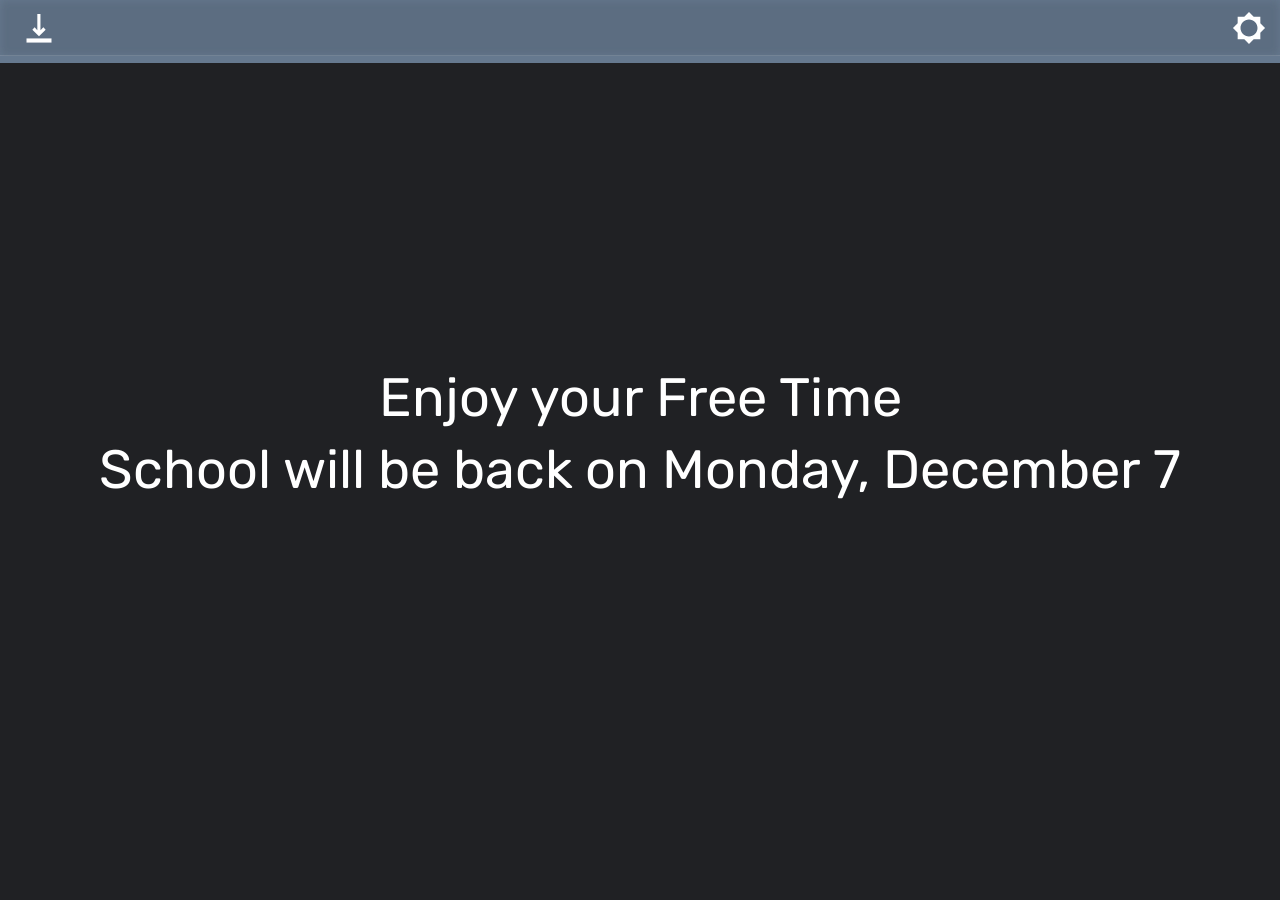
==== commit d9538102: "fix countdown bugs" ====
--- a/index.html
+++ b/index.html
@@ -243,7 +243,7 @@
     <script src="Scripts/testClock.js"></script>
     <script src="Scripts/mainSchedule.js"></script>
     <script src="Scripts/hscript.js"></script>
-    <script src="Scripts/endOfYearTimer.js" defer></script>
+    <script src="Scripts/CountDown.js" defer></script>
     <script defer src="Scripts/script.js"></script>
     <script src="Scripts/font-import.js"></script>
     <script src="Scripts/files.js"></script>
--- a/Scripts/style.css
+++ b/Scripts/style.css
@@ -223,6 +223,21 @@
     text-overflow: ellipsis;
     white-space: nowrap;
 }
+.file-upload-status {
+    flex: 1 1 100%;
+    min-width: 0;
+    padding: 7px 9px;
+    color: #ffd9d7;
+    background: color-mix(in srgb, var(--error) 22%, transparent);
+    border: 1px solid color-mix(in srgb, var(--error) 70%, transparent);
+    border-left: 3px solid var(--error);
+    border-radius: 4px;
+    font-size: 0.9em;
+    line-height: 1.3;
+}
+.file-upload-status[hidden] {
+    display: none;
+}
 #navbar-opacity {
     filter: none;
     accent-color: #0086ba;
@@ -723,9 +738,11 @@
     justify-content: center;
     align-items: center;
     position: absolute;
-    width: auto;
-    aspect-ratio: 1.5/1;
-    height: 15%;
+    width: clamp(120px, min(24vw, 22vh), 220px);
+    aspect-ratio: 1 / 1;
+    min-height: 0;
+    max-width: calc(100vw - 20px);
+    height: auto;
     background-color: rgb(0, 134, 186);
     z-index: 999;
     left: 0;
@@ -740,12 +757,26 @@
     margin-bottom: 10px;
 }
 #count-text {
-    font-size: 130% !important;
+    font-size: clamp(0.72rem, min(2.4vw, 2.4vh), 1.6rem) !important;
     text-align: center;
     width: 100%;
+    max-width: 100%;
+    overflow-wrap: anywhere;
+    line-height: 1.2;
     box-sizing: border-box;
     margin: 0;
     cursor: pointer;
+}
+@media (max-height: 360px) {
+    #count-down {
+        width: min(180px, calc(100vw - 20px), calc(100vh - 20px));
+        max-height: calc(100vh - 20px);
+        aspect-ratio: auto;
+        min-height: 72px;
+    }
+    #count-text {
+        font-size: clamp(0.5rem, 2.4vh, 1.2rem) !important;
+    }
 }
 @keyframes countdownModeChange {
     from {
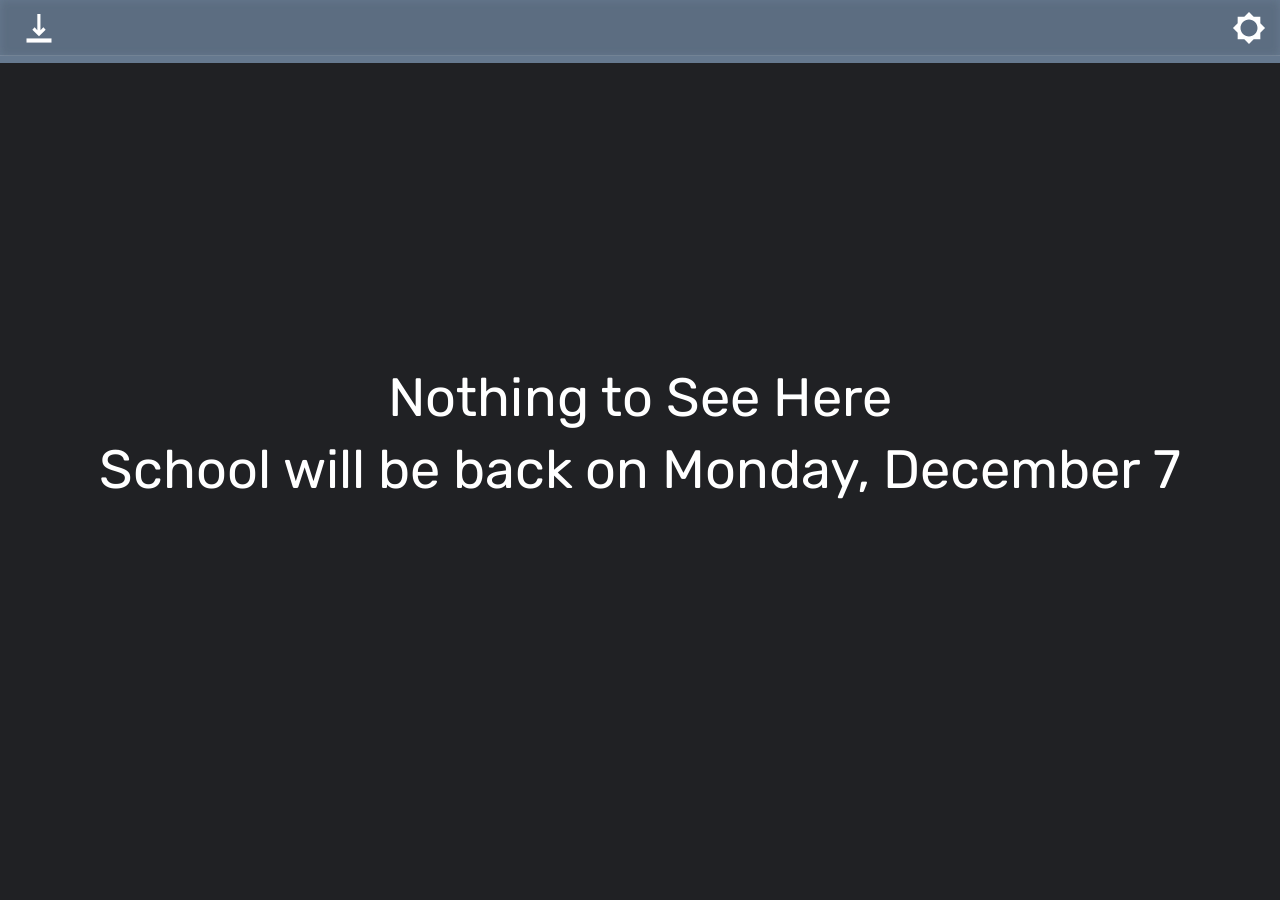
==== commit a5a2b26c: "added more custimabltey and other things" ====
--- a/index.html
+++ b/index.html
@@ -16,18 +16,51 @@
     <div id="settingsMenu">
         <details open>
             <summary class="setText">Schedule</summary>
-            <div class="settingsContainer" tabindex="-1">
-                <select id="myDropdown"><option value="">None</option></select><label class="setText">Count Down to Date</label>
-            </div>
-            <div class="settingsContainer" tabindex="-1">
-                <select id="schedule-selection" class="settings"><option value="">None</option></select>
-                <label class="setText">Campus / Grade</label>
-            </div>
             <div tabindex="-1" class="settingsContainer">
                 <select tabindex="-1" class="settings" id="database-source">
                     <option value="local">Local</option>
                     <option value="global">Global</option>
                 </select> <label class="setText">Schedule Data Source</label>
+            </div>
+            <div class="settingsContainer" tabindex="-1">
+                <select id="schedule-selection" class="settings"><option value="">None</option></select>
+                <label class="setText">Campus / Grade</label>
+            </div>
+            <div class="settingsContainer" tabindex="-1">
+                <select id="schedule-week-selector" class="settings">
+                    <option value="auto">This Week</option>
+                </select>
+                <label class="setText">Schedule Week</label>
+            </div>
+            <div class="settingsContainer" tabindex="-1">
+                <select id="myDropdown"><option value="">None</option><option value="custom">Custom</option></select><label class="setText">Count Down to Date</label>
+            </div>
+            <div class="settingsContainer custom-countdown-setting" tabindex="-1">
+                <input class="settings" id="custom-countdown-date" type="datetime-local">
+                <label class="setText" for="custom-countdown-date">Custom Countdown Date</label>
+            </div>
+            <div class="settingsContainer custom-countdown-setting" tabindex="-1">
+                <input class="settings" id="custom-countdown-label" type="text" placeholder="Countdown Name">
+                <label class="setText" for="custom-countdown-label">Custom Countdown Name</label>
+            </div>
+            <div class="settingsContainer custom-countdown-setting" tabindex="-1">
+                <button type="button" id="save-custom-countdown">Save Custom Countdown</button>
+                <button type="button" id="clear-custom-countdown">Clear Custom Countdown</button>
+            </div>
+            <div class="settingsContainer" tabindex="-1">
+                <select id="special-day-mode"><option value="">None</option><option value="custom">Custom Special Day</option></select><label class="setText">Add Special Day</label>
+            </div>
+            <div class="settingsContainer custom-special-day-setting" tabindex="-1">
+                <input class="settings" id="custom-special-day-date" type="date">
+                <label class="setText" for="custom-special-day-date">Custom Special Day Date</label>
+            </div>
+            <div class="settingsContainer custom-special-day-setting" tabindex="-1">
+                <input class="settings" id="custom-special-day-name" type="text" placeholder="Special Day Name">
+                <label class="setText" for="custom-special-day-name">Custom Special Day Name</label>
+            </div>
+            <div class="settingsContainer custom-special-day-setting" tabindex="-1">
+                <button type="button" id="save-custom-special-day">Save Custom Special Day</button>
+                <button type="button" id="clear-custom-special-day">Clear Custom Special Day</button>
             </div>
         </details>
         <details open>
@@ -154,10 +187,10 @@
                 <div class="file-input-control">
                     <input class="settings" tabindex="-1" id="bg-img" type="file" accept="image/*" onchange="updateBGImage(this)"/>
                     <label class="file-input-button" for="bg-img">Choose File</label>
-                    <span class="file-input-name">No file selected</span>
-                    <span id="bg-image-status" class="file-upload-status" role="status" aria-live="polite"></span>
+                    <button type="button" class="clear-file-button" data-clear-file="bg-img" aria-label="Clear selected background image" title="Clear selected background image" hidden>X</button>
+                    <span class="file-input-name" data-empty-file-text="No ALT Background Image Selected">No ALT Background Image Selected</span>
+                    <span id="bg-image-status" class="file-upload-status" role="status" aria-live="polite" hidden></span>
                 </div>
-                <label class="setText">ALT Background Image</label>
             </div>
             <div tabindex="-1" class="settingsContainer" title="Change how the background image fits the page">
                 <select tabindex="-1" id="sizing" class="settings" onchange="changeSizingStyle(this)">
@@ -187,7 +220,7 @@
                     <option value="specialScheduleDays">Special Days</option>
                     <option value="periodText">Period Text</option>
                 </select>
-                <label class="setText">CSV type to upload</label>
+                <label class="setText">CSV type to download</label>
             </div>
             <div class="settingsContainer" tabindex="-1">
                 <button type="button" id="download-schedule-example">Download Example Data</button>
@@ -198,11 +231,11 @@
             <div class="settingsContainer" tabindex="-1">
                 <div class="file-input-control">
                     <input id="custom-schedule-file" type="file" accept=".csv,text/csv" class="settings">
-                    <label class="file-input-button" for="custom-schedule-file">Choose CSV File</label>
-                    <span class="file-input-name">No file selected</span>
-                    <span id="schedule-upload-status" class="file-upload-status" role="status" aria-live="polite"></span>
+                    <label class="file-input-button" for="custom-schedule-file">Choose File</label>
+                    <button type="button" class="clear-file-button" data-clear-file="custom-schedule-file" aria-label="Clear selected schedule file" title="Clear selected schedule file" hidden>X</button>
+                    <span class="file-input-name" data-empty-file-text="No Schedule CSV Selected">No Schedule CSV Selected</span>
+                    <span id="schedule-upload-status" class="file-upload-status" role="status" aria-live="polite" hidden></span>
                 </div>
-                <label class="setText">Upload Schedule Data</label>
             </div>
         </details>
         </div>
--- a/Scripts/style.css
+++ b/Scripts/style.css
@@ -144,7 +144,9 @@
 }
 .settingsContainer select,
 .settingsContainer button,
-.settingsContainer input[type="file"] {
+.settingsContainer input[type="file"],
+.settingsContainer input[type="text"],
+.settingsContainer input[type="datetime-local"] {
     font: inherit;
     font-weight: normal;
     color: #ffffff;
@@ -153,8 +155,38 @@
     border-radius: 4px;
     padding: 5px 7px;
 }
+.settingsContainer input[type="text"],
+.settingsContainer input[type="datetime-local"] {
+    max-width: 62%;
+    box-sizing: border-box;
+    color-scheme: dark;
+    color: #ffffff !important;
+    -webkit-text-fill-color: #ffffff;
+    caret-color: #ffffff;
+    appearance: none;
+    -webkit-appearance: none;
+    background: #30343b !important;
+    background-color: #30343b !important;
+    border: 1px solid #778693 !important;
+    filter: none !important;
+}
+.settingsContainer input[type="datetime-local"]::-webkit-calendar-picker-indicator {
+    filter: invert(1);
+    opacity: 0.85;
+}
+.settingsContainer input[type="text"]::placeholder,
+.settingsContainer input[type="datetime-local"]::placeholder {
+    color: #c8d0da;
+    opacity: 1;
+}
 .settingsContainer select {
     max-width: 62%;
+}
+#schedule-week-selector {
+    width: max-content !important;
+}
+#schedule-selection {
+    width: max-content !important;
 }
 .settingsContainer select option {
     font-family: inherit !important;
@@ -196,6 +228,35 @@
     max-width: 62%;
     min-width: 0;
 }
+.settingsContainer:has(#bg-img, #custom-schedule-file) .file-input-control {
+    width: 100%;
+    max-width: 100%;
+}
+.settingsContainer:has(> .file-input-control) {
+    flex-wrap: wrap;
+}
+.custom-countdown-setting[hidden] {
+    display: none !important;
+}
+.custom-special-day-setting[hidden] {
+    display: none !important;
+}
+.settingsContainer:has(> .file-input-control) > label {
+    font-size: 17px;
+    font-weight: normal;
+    line-height: 1.35;
+}
+.settingsContainer.file-input-needs-wrap > label {
+    order: 1;
+    flex: 1 1 100%;
+    width: 100%;
+}
+.settingsContainer.file-input-needs-wrap > .file-input-control {
+    order: 2;
+    flex: 1 1 100%;
+    max-width: calc(100% - 1.5em);
+    margin-left: 1.5em;
+}
 .file-input-control input[type="file"] {
     position: absolute;
     width: 1px;
@@ -204,7 +265,8 @@
     pointer-events: none;
 }
 .file-input-button {
-    flex: 0 0 auto;
+    flex: 0 0 auto !important;
+    width: max-content;
     padding: 5px 7px;
     color: #ffffff;
     background: #30343b;
@@ -217,6 +279,13 @@
 .file-input-button:focus-within {
     border-color: #b8cbe0;
     outline: 2px solid rgba(184, 203, 224, 0.25);
+}
+.clear-file-button {
+    flex: 0 0 28px !important;
+    width: 28px;
+    padding: 5px 0 !important;
+    font-weight: bold !important;
+    line-height: 1;
 }
 .file-input-name {
     overflow: hidden;
@@ -678,6 +747,12 @@
     }
     .settingsContainer label {
         width: 100%;
+    }
+    .settingsContainer:has(> .file-input-control) > label {
+        order: 1;
+    }
+    .settingsContainer:has(> .file-input-control) > .file-input-control {
+        order: 2;
     }
     .file-input-name {
         max-width: 100%;
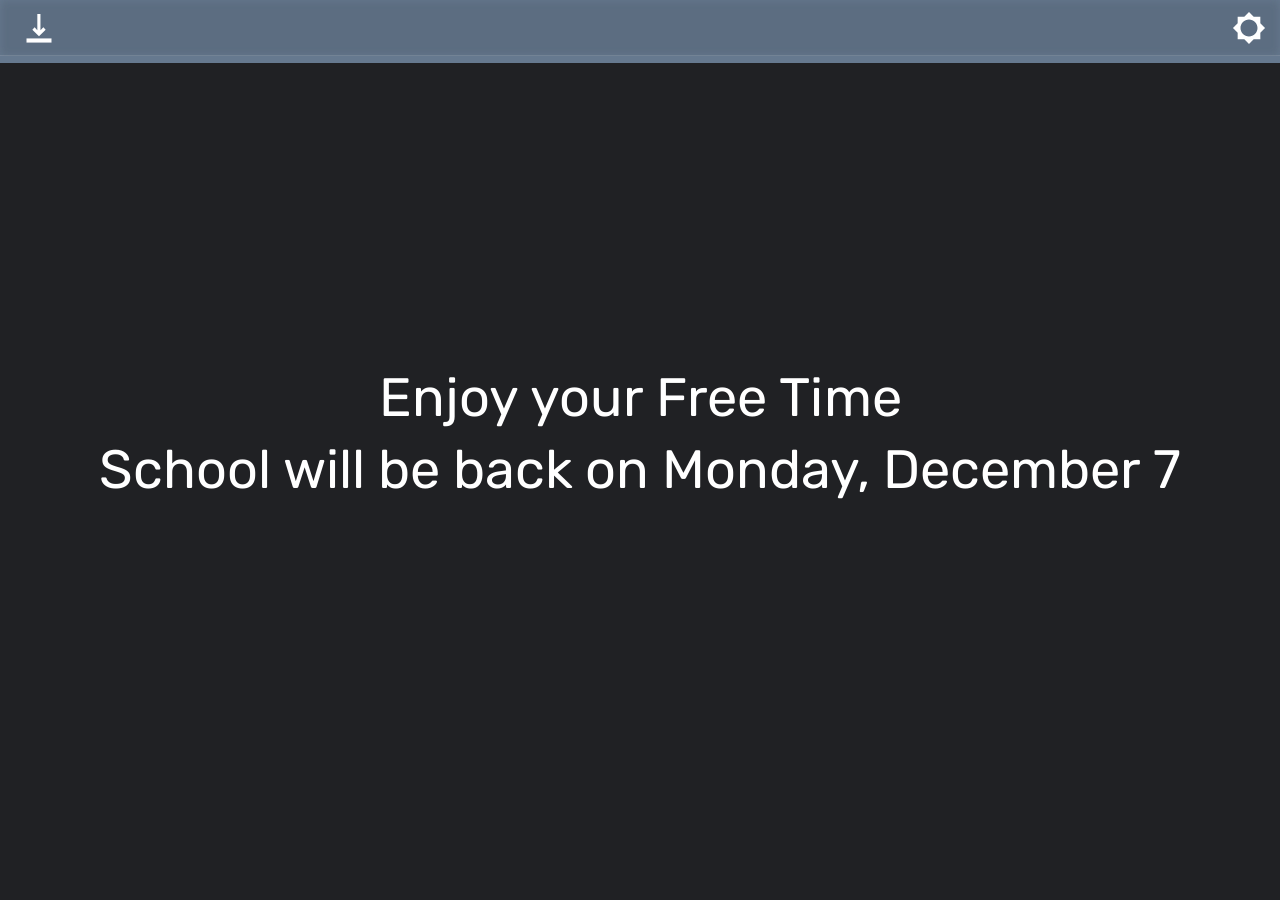
==== commit af990c4f: "more navbugs" ====
--- a/index.html
+++ b/index.html
@@ -5,7 +5,7 @@
     <link rel="icon" href="icons/icon.svg">
     <link href="Scripts/fonts.css" rel="stylesheet" type="text/css">
     <link href="Scripts/theme.css" rel="stylesheet" type="text/css">
-    <link href="Scripts/style.css" rel="stylesheet" type="text/css">
+    <link href="Scripts/style.css?v=20260924" rel="stylesheet" type="text/css">
     <link id="customFont" href="https://fonts.googleapis.com/css?family=Roboto" rel="stylesheet">
     <style id="customFontCSS"></style>
     <style id="imported-fonts"></style>
@@ -277,7 +277,7 @@
     <script src="Scripts/mainSchedule.js"></script>
     <script src="Scripts/hscript.js"></script>
     <script src="Scripts/CountDown.js" defer></script>
-    <script defer src="Scripts/script.js"></script>
+    <script defer src="Scripts/script.js?v=20260924"></script>
     <script src="Scripts/font-import.js"></script>
     <script src="Scripts/files.js"></script>
     <script src="Scripts/cstParser.js"></script>
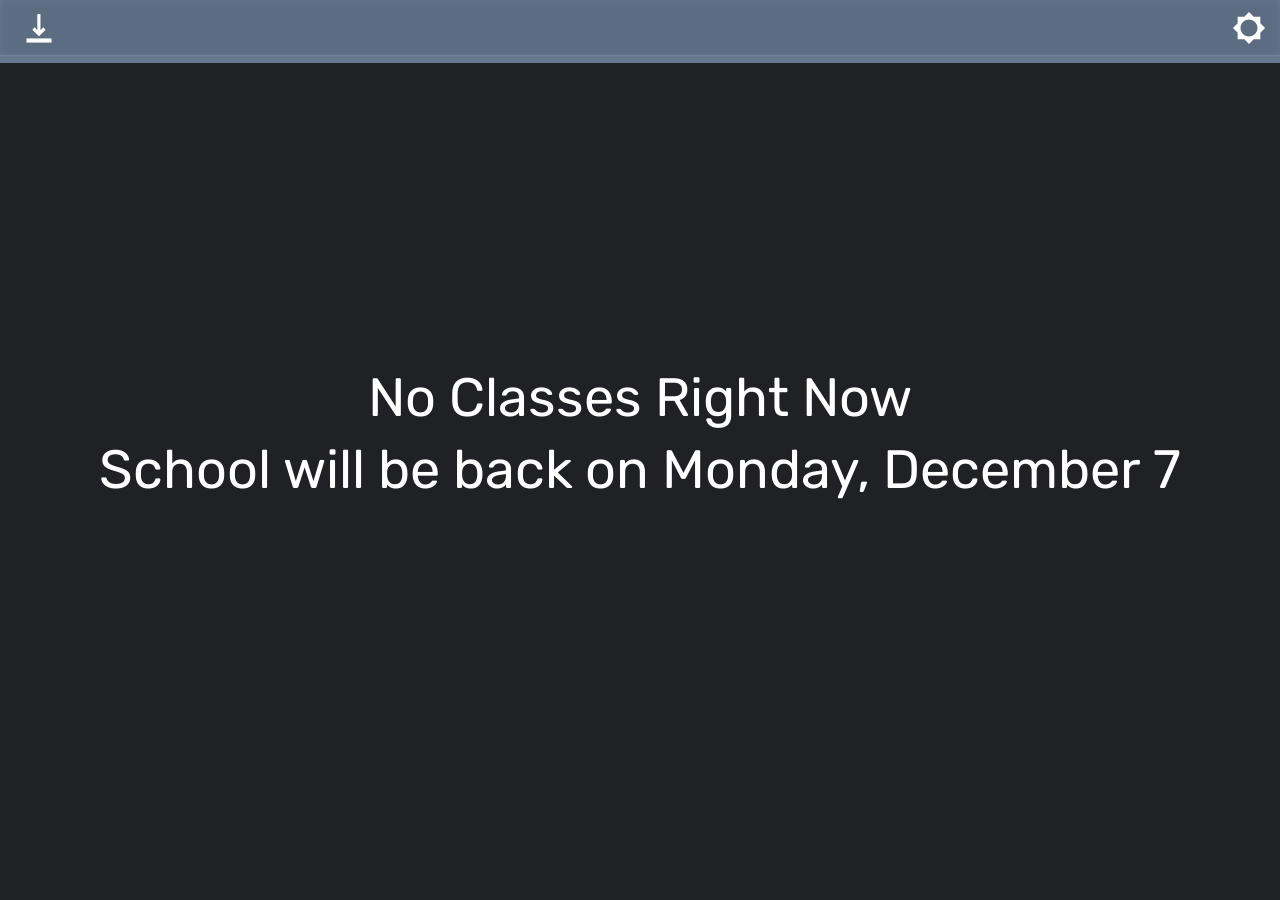
==== commit e5747a75: "csv upload bugs fixed" ====
--- a/index.html
+++ b/index.html
@@ -219,6 +219,7 @@
                     <option value="countdown">Countdown</option>
                     <option value="specialScheduleDays">Special Days</option>
                     <option value="periodText">Period Text</option>
+                    <option value="settingTranslations">Spanish Translations</option>
                 </select>
                 <label class="setText">CSV type to download</label>
             </div>
@@ -230,8 +231,8 @@
             </div>
             <div class="settingsContainer" tabindex="-1">
                 <div class="file-input-control">
-                    <input id="custom-schedule-file" type="file" accept=".csv,text/csv" class="settings">
-                    <label class="file-input-button" for="custom-schedule-file">Choose File</label>
+                    <input id="custom-schedule-file" type="file" accept=".csv,text/csv" class="settings" multiple>
+                    <label class="file-input-button" for="custom-schedule-file">Choose CSV Files</label>
                     <button type="button" class="clear-file-button" data-clear-file="custom-schedule-file" aria-label="Clear selected schedule file" title="Clear selected schedule file" hidden>X</button>
                     <span class="file-input-name" data-empty-file-text="No Schedule CSV Selected">No Schedule CSV Selected</span>
                     <span id="schedule-upload-status" class="file-upload-status" role="status" aria-live="polite" hidden></span>
@@ -274,7 +275,7 @@
     </footer>
         <script src="Scripts/googleSheets.js"></script>
     <script src="Scripts/testClock.js"></script>
-    <script src="Scripts/mainSchedule.js"></script>
+    <script src="Scripts/mainSchedule.js?v=20260925-uploadtypes10"></script>
     <script src="Scripts/hscript.js"></script>
     <script src="Scripts/CountDown.js" defer></script>
     <script defer src="Scripts/script.js?v=20260924"></script>
--- a/Scripts/style.css
+++ b/Scripts/style.css
@@ -292,6 +292,12 @@
     text-overflow: ellipsis;
     white-space: nowrap;
 }
+.file-input-control:has(#custom-schedule-file) .file-input-name {
+    overflow: visible;
+    text-overflow: clip;
+    white-space: normal;
+    overflow-wrap: anywhere;
+}
 .file-upload-status {
     flex: 1 1 100%;
     min-width: 0;
@@ -308,8 +314,41 @@
     display: none;
 }
 #navbar-opacity {
-    filter: none;
-    accent-color: #0086ba;
+    appearance: none;
+    filter: none !important;
+    width: 129px;
+    height: 16px;
+    margin: 2px;
+    cursor: pointer;
+    --range-progress: 100%;
+    background: transparent;
+}
+#navbar-opacity::-webkit-slider-runnable-track {
+    height: 6px;
+    border-radius: 3px;
+    background: linear-gradient(to right, #0086ba 0 var(--range-progress), #d0d0d0 var(--range-progress) 100%);
+}
+#navbar-opacity::-webkit-slider-thumb {
+    appearance: none;
+    width: 12px;
+    height: 12px;
+    margin-top: -3px;
+    border: 0;
+    border-radius: 50%;
+    background: #0086ba;
+}
+#navbar-opacity::-moz-range-track {
+    height: 6px;
+    border: 0;
+    border-radius: 3px;
+    background: linear-gradient(to right, #0086ba 0 var(--range-progress), #d0d0d0 var(--range-progress) 100%);
+}
+#navbar-opacity::-moz-range-thumb {
+    width: 12px;
+    height: 12px;
+    border: 0;
+    border-radius: 50%;
+    background: #0086ba;
 }
 #span {
     accent-color: #ff7945;
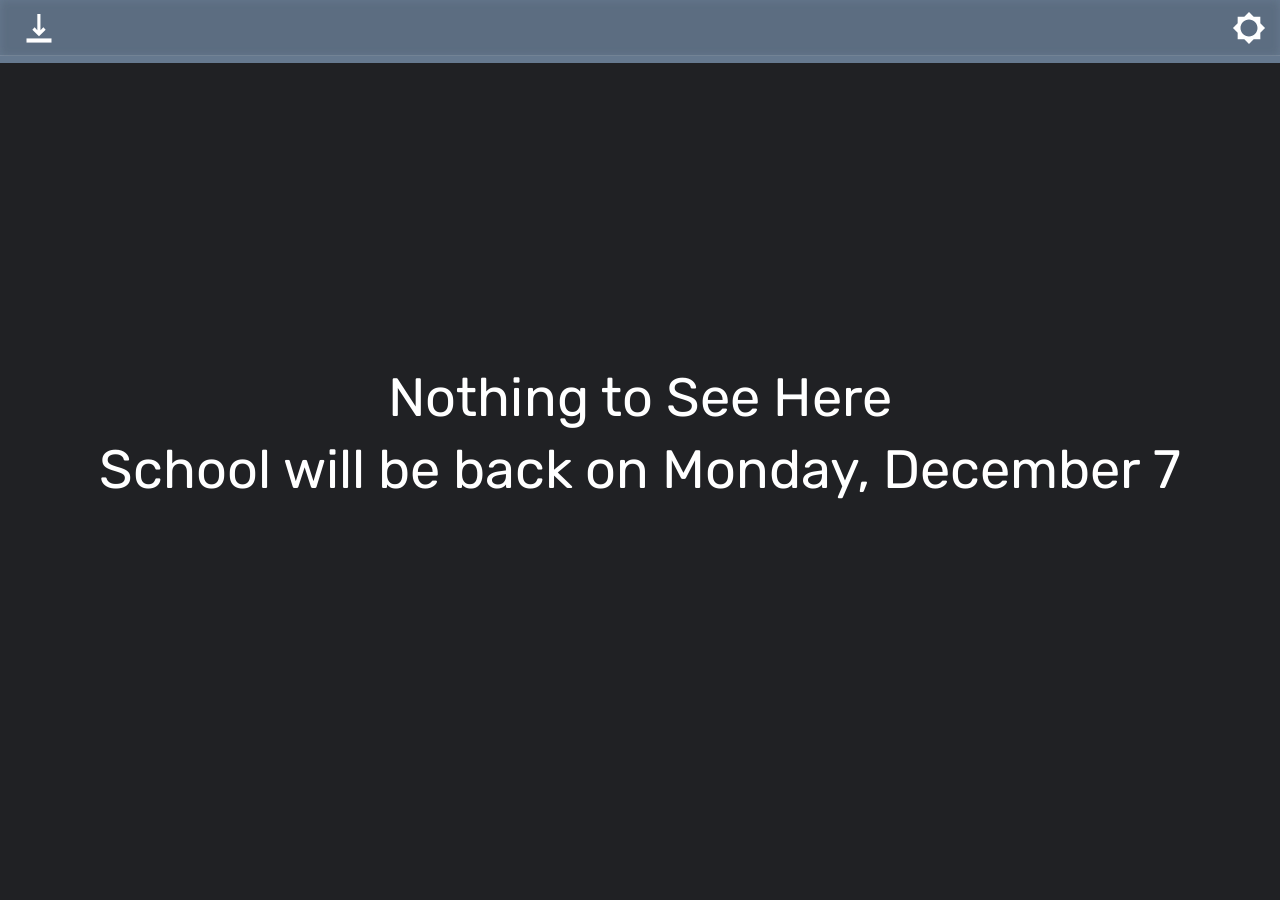
==== commit 071f28bc: "updated csv downloads" ====
--- a/index.html
+++ b/index.html
@@ -224,7 +224,7 @@
                 <label class="setText">CSV type to download</label>
             </div>
             <div class="settingsContainer" tabindex="-1">
-                <button type="button" id="download-schedule-example">Download Example Data</button>
+                <button type="button" id="download-schedule-csv">Download CSV Data</button>
             </div>
             <div class="settingsContainer" tabindex="-1">
                 <a class="tutorial-button" href="CSV_Upload_Tutorial.html" target="_blank" rel="noopener">Open CSV Tutorial</a>
